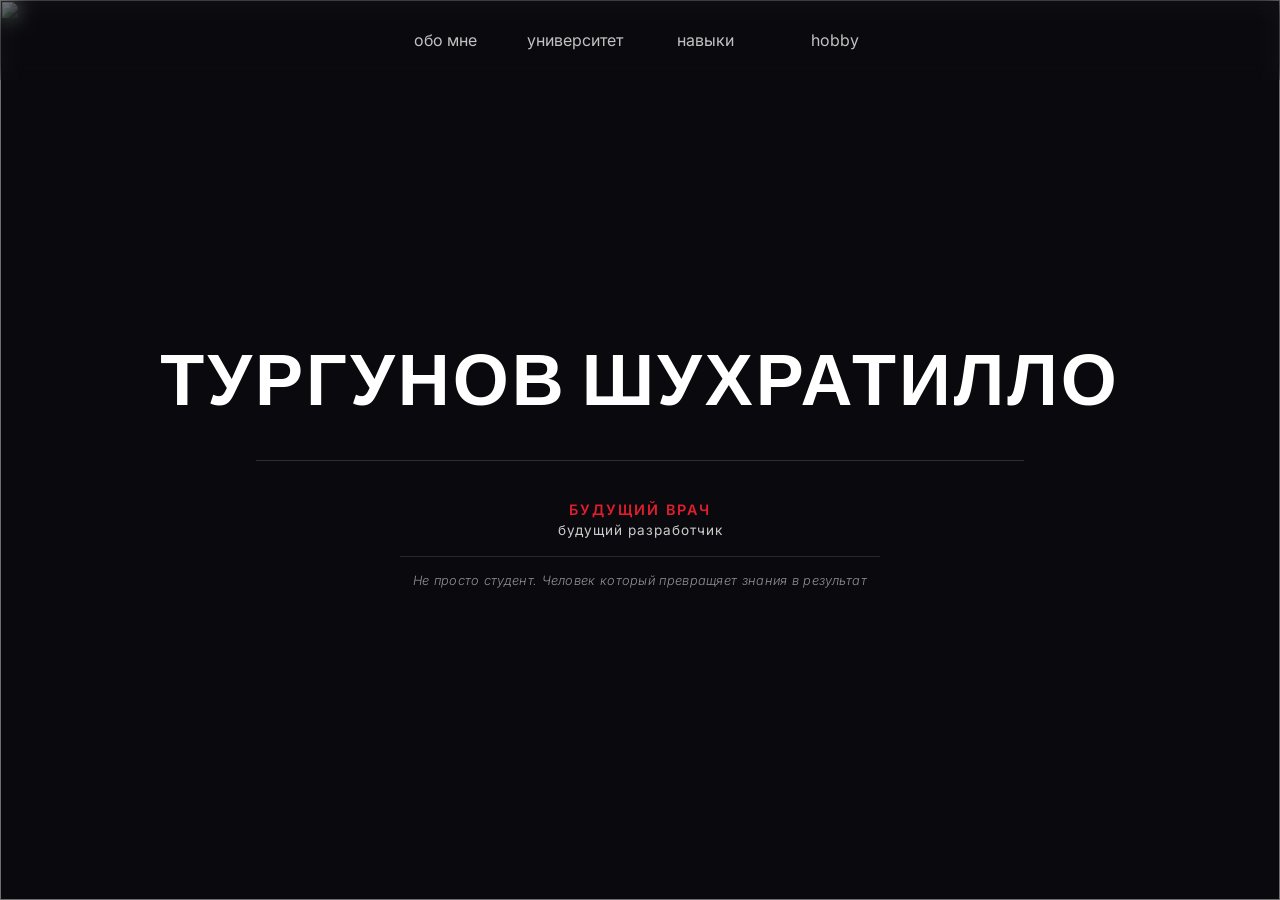
==== index.html @ e95ca212 "Add files via upload" ====
<!DOCTYPE html>
<html lang="ru">
<head>
    <meta charset="UTF-8">
    <meta name="viewport" content="width=device-width, initial-scale=1.0">
    <meta name="description" content="Личный сайт Шухратилло Тургунова. Портфолио, проекты, программирование и путь будущего врача.">

<meta name="keywords" content="Шухратилло, Тургунов, Shukhratillo, программист, врач, портфолио, веб-разработка">

<meta name="author" content="Shukhratillo Turgunov">

    <title>shukhratillo</title>

    <link rel="stylesheet" href="return.css">
    <link rel="preconnect" href="https://fonts.googleapis.com">
    <link href="https://fonts.googleapis.com/css2?family=Bebas+Neue&family=Inter:wght@400;500&display=swap" rel="stylesheet">
</head>
<body>

<section class="hero">

    <img src="i.jpg" alt="" class="hero-bg-img">
    <nav>
        <ul class="menu">
            <li><a href="aboutme.html">обо мне</a></li>
            <li><a href="university.html">университет</a></li>
            <li><a href="skills.html">навыки</a></li>
            <li><a href="hobby.html">hobby</a></li>
        </ul>
    </nav>

    <div class="content">
        <h1>ТУРГУНОВ ШУХРАТИЛЛО</h1>
          <hr>
        <p class="role-primary">Будущий врач</p>
        <p class="role-secondary">будущий разработчик</p>
        <p class="tagline">Не просто студент. Человек который превращяет знания в результат</p>
    </div>

     

</section>

</body>
</html>
---- return.css ----
body{
    background: #0a0a0f;
    font-family: 'Inter', sans-serif;
}

*{
    margin: 0;
    padding: 0;
    box-sizing: border-box;
}


.hero {
    width: 100%;
    min-height: 100vh;
    display: flex;
    align-items: center;
    justify-content: center;
    flex-direction: column;
    position: relative;
    padding: 3rem 2rem;
    overflow: hidden;
}

.hero-bg-img {
    position: absolute;
    inset: 0;
    width: 100%;
    height: 100%;
    object-fit: cover;
    object-position: center top;
    z-index: -2;
}



.hero::before {
    content: '';
    position: absolute;
    inset: 0;
    background: rgba(10, 10, 15, 0.45);
    z-index: -1;
}

.content{
    color: white;
    text-align: center;
    z-index: 1;
    position: relative;
    margin-top: 40px;
}

.content h1{
    font-family: 'Bebas Neue', sans-serif;
    font-size: clamp(2.5rem, 6vw, 4.5rem);
    letter-spacing: 3px;
    line-height: 1;
    margin-bottom: 0.5rem;
}

.content .role-primary {
    color: #e11d2e;
    font-size: 0.9rem;
    font-weight: 600;
    text-transform: uppercase;
    letter-spacing: 2px;
    margin-bottom: 4px;
}

.content .role-secondary {
    color: #cccccc;
    font-size: 0.85rem;
    letter-spacing: 1px;
    margin-bottom: 18px;
}

.content .tagline {
    color: rgba(255, 255, 255, 0.55);
    font-size: 0.8rem;
    font-weight: 300;
    font-style: italic;
    letter-spacing: 0.3px;
    max-width: 480px;
    margin: 0 auto;
    padding-top: 14px;
    border-top: 1px solid rgba(255, 255, 255, 0.12);
    line-height: 1.6;
}

hr{
    border: none;
    border-top: 1px solid rgba(255, 255, 255, 0.15);
    width: 80%;
    margin: 2.5rem auto;
    position: relative;
    z-index: 1;
}






.timeline{
    position: relative;
    width: 100%;
    max-width: 1200px;
    margin: 120px auto;
    background: transparent;
}

.timeline-title{
    color: white;
    text-align: center;
    font-size: 60px;
    margin-bottom: 100px;
    font-family: 'Bebas Neue', sans-serif;
    letter-spacing: 4px;
}

.timeline::before{
    content: "";
    position: absolute;
    width: 5px;
    background: #c0392b;
    left: 50%;
    transform: translateX(-50%);
    top: 120px;
    bottom: 0;
    border-radius: 20px;
    background: linear-gradient(#8b0000, #ff3c28, #8b0000);
}


.timeline-item{
    width:45%;
    display:block;
    text-decoration:none;
    margin-bottom:90px;
    position:relative;
    opacity: 0;
    transform: translateY(80px);
    transition: 1s;
}

.timeline-item::before{
    content: "";
    position: absolute;
    width: 18px;
    height: 18px;
    background: #c0392b;
    border-radius: 50%;
    top: 45%;
    z-index: 5;
}

.timeline-item::after{
    content:"";
    position:absolute;
    width:40px;
    height:4px;
    background:#c0392b;
    top:47%;
}

.timeline-item.show{
    opacity: 1;
    transform: translateY(0);
}

.left{
    margin-right:auto;
}

.left::before{
    right: -49px;
}

.left::after{
    right:-40px;
}

.right{
    margin-left:auto;
}

.right::before{
    left: -49px;
}

.right::after{
    left:-40px;
}

/* .timeline-content{
    background:#111;
    border-radius:20px;
    overflow:hidden;
    border:1px solid rgba(255,255,255,.08);
    transition:.4s;
} */


.timeline-content{
    /* background: rgba(20, 20, 20, .45); */
    border-radius: 24px;
    overflow:hidden;
    border:1px solid rgba(255,255,255,.08);
    transition:.4s;
    position: relative;
    backdrop-filter: blur(12px);
    transform-style: preserve-3d;
    perspective: 1000px;
    cursor: pointer;
}

.timeline-img{
    width:100%;
    height: 330px;
    object-fit:cover;
    display: block;
    transition: transform .8s ease;
    border-radius: 18px 18px 0 0;
}

.timeline-content:hover{
    /* transform:translateY(-15px); */
    border-color:#c0392b;
    box-shadow: 0 20px 50px rgba(0,0,0,.5),
                0 0 30px rgba(192,57,43,.45);
}

.timeline-content:hover .timeline-img{
    transform: scale(1.12);
}

.timeline-content::after{
    content:"";
    position:absolute;
    left:0;
    right:0;
    bottom:0;
    height:45%;
    background:linear-gradient(
        transparent,
        rgba(10,10,15,.95)
    );
}

.timeline-content::before{
    content:"";
    position:absolute;
    width: 250px;
    height: 250px;
    background: radial-gradient(rgba(192, 57, 43, .35), transparent 70%
    );
    /* inset:0; */
    border:2px solid transparent;
    border-radius: 50%;
   transform: translate(-50%, -50%);
   pointer-events: none;
   transition: .3s;
   left:var(--x);
    top:var(--y);
    opacity:1;

}

.timeline-content:hover::before{
    border-color:#c0392b;
}

.timeline-text{
    padding: 25px;
    position: absolute;
    bottom: 30px;
    left: 25px;
    z-index: 5;
}

.timeline-text h3{
    font-size: 36px;
    color: white;
    font-size: 30px;
    margin-bottom: 10px;
    letter-spacing: 3px;
    text-shadow: 0 0 15px black;
}

.timeline-text p{
    color: #bdbdbd;
    line-height: 1.7;
    text-shadow: 0 0 10px black;
}

.timeline-progress{
    position:absolute;
    left:50%;
    transform:translateX(-50%);
    width:5px;
    background:#ff3c28;
    height:0;
    border-radius:20px;
}




@media(max-width: 600px){
    .kurses{
        grid-template-columns: 1fr;
        min-width: 320px;
    }

    .kurs-card{
        aspect-ratio: 4/3;
    }
}


ul{
    margin: 0;
    padding: 0;
    list-style: none;
}

nav{
    position: fixed;
    display: flex;
    align-items: center;
    justify-content: center;
    padding: 0 30px;
    /* position: relative; */
    z-index: 10000;
    backdrop-filter: blur(10px);
    width: 100%;
    top: 0;

}

.menu{
    margin: 0;
    padding: 0;
    display: flex;
    justify-content: center;
    align-items: stretch;
    height: 80px;
}

.menu li{
    display: flex;
    width: 130px;
    color: rgb(255 255 255/ 96%);
    transition: 0.3s ease-in-out;
    position: relative;
    justify-content: center;
    align-items: center;
    height: 80px;
}

.menu li:hover .submenu{
    height: 120px;
    opacity: 1;
    /* visibility: hidden; */
}

.menu>li:hover>a{
    opacity: 1;
}

.menu>li:hover>a::before{
    visibility: visible;
    scale: 1 1;
}

.submenu{
    display: flex;
    overflow: hidden;
    position: absolute;
    left: 0;
    display: flex;
    justify-content: center;
    align-items: stretch;
    width: 180px;
    background: linear-gradient(
        rgb(0 0 0/16%),
        rgb(0 0 0 / 0%)
    );
    backdrop-filter: blur(10px);
    height: 0;
    line-height: 40px;
    box-sizing: border-box;
    transition: height 0.3s ease-in-out;
    z-index: 100;
    top: 100%;
    left: 50%;
    transform: translateX(-50%);
    flex-direction: column;
    background: rgba(15, 15, 15, .9);
    border-radius: 12px;
    transition: .3s;
     
}

.menu li ..submenu a{
    color: #fff;
    /* opacity: 0; */
    font-size: 16px;
    transition: opacity (.25s);
}

.menu>li .submenu>a{
    opacity: 0.7;
}


.menu>li .submenu a:hover{
    background: linear-gradient(
        rgb(0 0 0 / 38%),
        rgb(0 0 0 / 0%)
    );
    opacity: 1;
    
}

.menu>li a{
    display: flex;
    align-items: center;
    justify-content: center;
    padding: 0 7px;
    font-size: 16px;
    text-decoration: none;
    position: relative;
    height: 100%;
    transition: 0.3s;
    color: rgba(255, 255, 255, 0.75);
}


.menu>li>a::before{
    content: '';
    position: absolute;
    width: 100%;
    height: 3px;
    bottom: 3px;
    left: 0px;
    border-radius: 3px;
    background-color: rgb(255 255 255 / 78%);
    transition: 0.2s ease-in-out;
    visibility: hidden;
}


html{
    scroll-behavior:smooth;
}

.footer-social {
    display: flex;
    align-items: center;
    justify-content: space-between;
    padding: 24px 4px 10px;
    border-top: 1px solid var(--border-color);
    flex-wrap: wrap;
    gap: 16px;
}

.footer-social span {
    font-size: 12.5px;
    color: var(--text-gray-dim);
}

.social-icons {
    display: flex;
    gap: 20px;
}

.social-icons a {
    color: var(--text-gray);
    text-decoration: none;
    font-size: 13px;
    font-weight: 500;
    transition: color 0.25s ease;
}

.social-icons a:hover {
    color: var(--red);
}

@media (max-width: 600px) {
    .footer-social {
        flex-direction: column;
        text-align: center;
    }
}
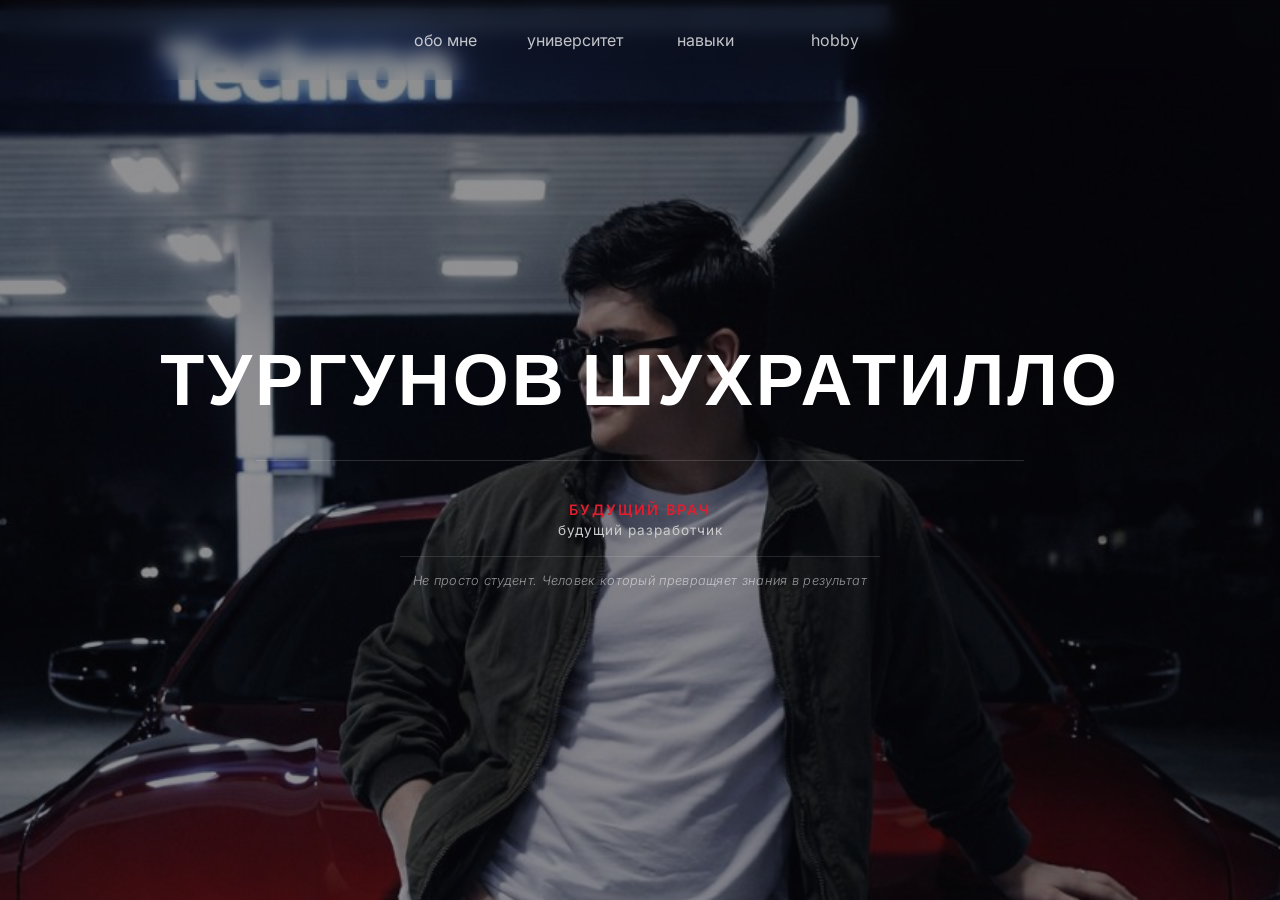
==== commit d516aad7: "return html" ====
--- a/index.html
+++ b/index.html
@@ -42,4 +42,4 @@
 </section>
 
 </body>
-</html>+</html>
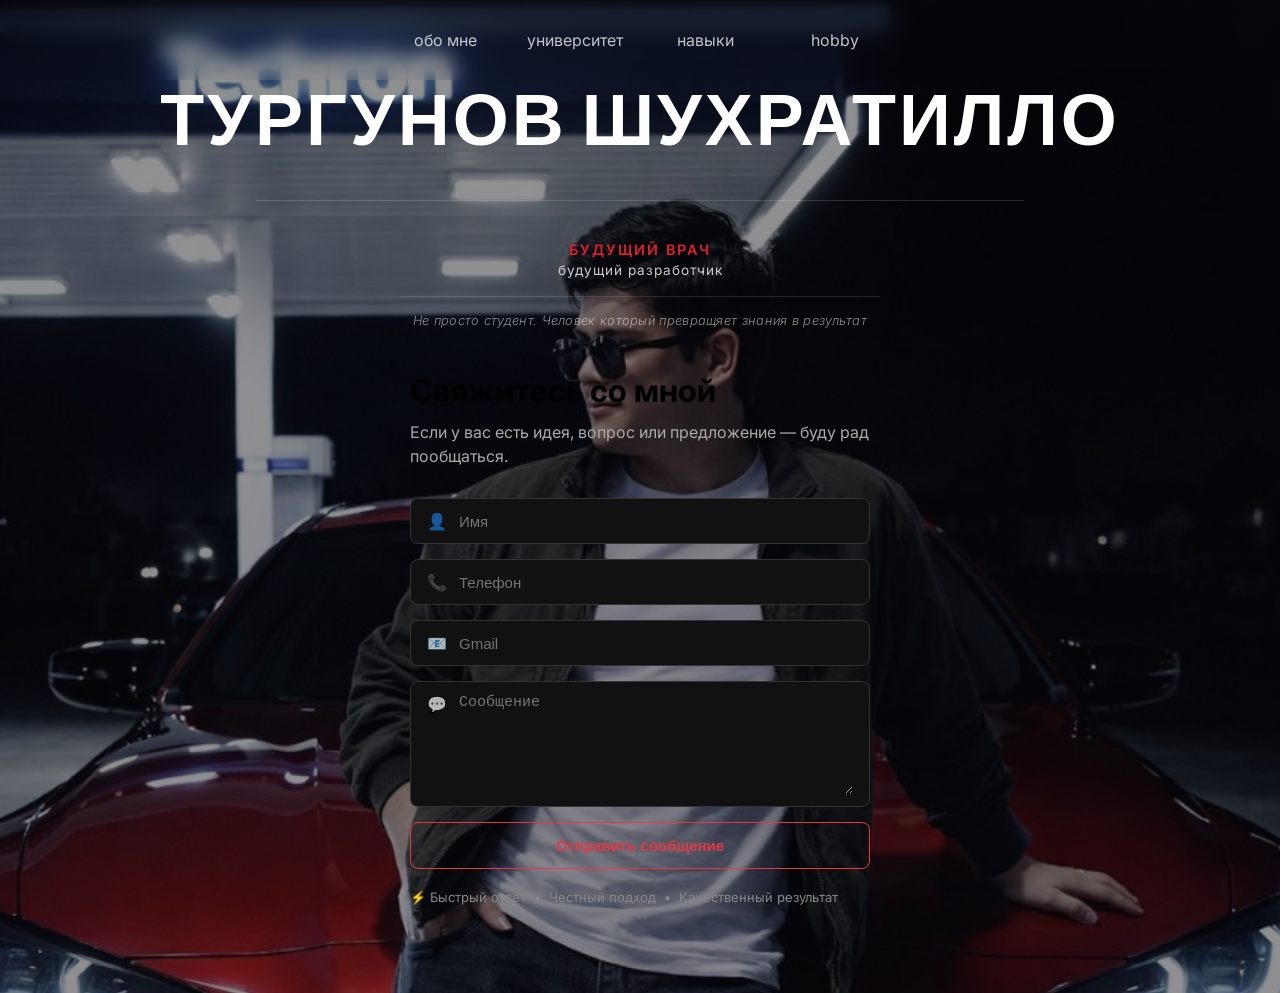
==== commit b2e4fcc7: "add bags" ====
--- a/index.html
+++ b/index.html
@@ -37,9 +37,82 @@
         <p class="tagline">Не просто студент. Человек который превращяет знания в результат</p>
     </div>
 
+<section id="contact-form">
+  <h2>Свяжитесь со мной</h2>
+  <p class="contact-subtitle">Если у вас есть идея, вопрос или предложение — буду рад пообщаться.</p>
+
+  <form id="contactForm">
+    <div class="input-group">
+      <span class="icon">👤</span>
+      <input type="text" id="name" placeholder="Имя" required />
+    </div>
+
+    <div class="input-group">
+      <span class="icon">📞</span>
+      <input type="text" id="phone" placeholder="Телефон" />
+    </div>
+
+    <div class="input-group">
+      <span class="icon">📧</span>
+      <input type="email" id="gmail" placeholder="Gmail" />
+    </div>
+
+    <div class="input-group textarea-group">
+      <span class="icon">💬</span>
+      <textarea id="message" placeholder="Сообщение" required></textarea>
+    </div>
+
+    <button type="submit">Отправить сообщение</button>
+  </form>
+
+  <p id="formStatus"></p>
+
+  <div class="contact-footer">
+    ⚡ Быстрый ответ &nbsp;•&nbsp; Честный подход &nbsp;•&nbsp; Качественный результат
+  </div>
+</section>
+
+<script>
+  const form = document.getElementById('contactForm');
+  const status = document.getElementById('formStatus');
+
+  form.addEventListener('submit', async function (e) {
+    e.preventDefault();
+    status.textContent = 'Отправка...';
+
+    const name = document.getElementById('name').value;
+    const phone = document.getElementById('phone').value;
+    const gmail = document.getElementById('gmail').value;
+    const message = document.getElementById('message').value;
+
+    const contact = phone && gmail ? phone + ' / ' + gmail : (phone || gmail);
+
+    try {
+      const response = await fetch('https://shukhratillo-papper-github-io.vercel.app/api/contact', {
+        method: 'POST',
+        headers: { 'Content-Type': 'application/json' },
+        body: JSON.stringify({ name, email: contact, message }),
+      });
+
+      const data = await response.json();
+
+      if (data.success) {
+        status.textContent = 'Сообщение отправлено! Спасибо.';
+        form.reset();
+      } else {
+        status.textContent = 'Ошибка: ' + data.error;
+      }
+    } catch (error) {
+      status.textContent = 'Ошибка отправки. Попробуйте позже.';
+    }
+  });
+</script>
      
 
 </section>
 
+
+
+
 </body>
 </html>
--- a/return.css
+++ b/return.css
@@ -101,221 +101,9 @@
 
 
 
-.timeline{
-    position: relative;
-    width: 100%;
-    max-width: 1200px;
-    margin: 120px auto;
-    background: transparent;
-}
-
-.timeline-title{
-    color: white;
-    text-align: center;
-    font-size: 60px;
-    margin-bottom: 100px;
-    font-family: 'Bebas Neue', sans-serif;
-    letter-spacing: 4px;
-}
-
-.timeline::before{
-    content: "";
-    position: absolute;
-    width: 5px;
-    background: #c0392b;
-    left: 50%;
-    transform: translateX(-50%);
-    top: 120px;
-    bottom: 0;
-    border-radius: 20px;
-    background: linear-gradient(#8b0000, #ff3c28, #8b0000);
-}
-
-
-.timeline-item{
-    width:45%;
-    display:block;
-    text-decoration:none;
-    margin-bottom:90px;
-    position:relative;
-    opacity: 0;
-    transform: translateY(80px);
-    transition: 1s;
-}
-
-.timeline-item::before{
-    content: "";
-    position: absolute;
-    width: 18px;
-    height: 18px;
-    background: #c0392b;
-    border-radius: 50%;
-    top: 45%;
-    z-index: 5;
-}
-
-.timeline-item::after{
-    content:"";
-    position:absolute;
-    width:40px;
-    height:4px;
-    background:#c0392b;
-    top:47%;
-}
-
-.timeline-item.show{
-    opacity: 1;
-    transform: translateY(0);
-}
-
-.left{
-    margin-right:auto;
-}
-
-.left::before{
-    right: -49px;
-}
-
-.left::after{
-    right:-40px;
-}
-
-.right{
-    margin-left:auto;
-}
-
-.right::before{
-    left: -49px;
-}
-
-.right::after{
-    left:-40px;
-}
-
-/* .timeline-content{
-    background:#111;
-    border-radius:20px;
-    overflow:hidden;
-    border:1px solid rgba(255,255,255,.08);
-    transition:.4s;
-} */
-
-
-.timeline-content{
-    /* background: rgba(20, 20, 20, .45); */
-    border-radius: 24px;
-    overflow:hidden;
-    border:1px solid rgba(255,255,255,.08);
-    transition:.4s;
-    position: relative;
-    backdrop-filter: blur(12px);
-    transform-style: preserve-3d;
-    perspective: 1000px;
-    cursor: pointer;
-}
-
-.timeline-img{
-    width:100%;
-    height: 330px;
-    object-fit:cover;
-    display: block;
-    transition: transform .8s ease;
-    border-radius: 18px 18px 0 0;
-}
-
-.timeline-content:hover{
-    /* transform:translateY(-15px); */
-    border-color:#c0392b;
-    box-shadow: 0 20px 50px rgba(0,0,0,.5),
-                0 0 30px rgba(192,57,43,.45);
-}
-
-.timeline-content:hover .timeline-img{
-    transform: scale(1.12);
-}
-
-.timeline-content::after{
-    content:"";
-    position:absolute;
-    left:0;
-    right:0;
-    bottom:0;
-    height:45%;
-    background:linear-gradient(
-        transparent,
-        rgba(10,10,15,.95)
-    );
-}
-
-.timeline-content::before{
-    content:"";
-    position:absolute;
-    width: 250px;
-    height: 250px;
-    background: radial-gradient(rgba(192, 57, 43, .35), transparent 70%
-    );
-    /* inset:0; */
-    border:2px solid transparent;
-    border-radius: 50%;
-   transform: translate(-50%, -50%);
-   pointer-events: none;
-   transition: .3s;
-   left:var(--x);
-    top:var(--y);
-    opacity:1;
-
-}
-
-.timeline-content:hover::before{
-    border-color:#c0392b;
-}
-
-.timeline-text{
-    padding: 25px;
-    position: absolute;
-    bottom: 30px;
-    left: 25px;
-    z-index: 5;
-}
-
-.timeline-text h3{
-    font-size: 36px;
-    color: white;
-    font-size: 30px;
-    margin-bottom: 10px;
-    letter-spacing: 3px;
-    text-shadow: 0 0 15px black;
-}
-
-.timeline-text p{
-    color: #bdbdbd;
-    line-height: 1.7;
-    text-shadow: 0 0 10px black;
-}
-
-.timeline-progress{
-    position:absolute;
-    left:50%;
-    transform:translateX(-50%);
-    width:5px;
-    background:#ff3c28;
-    height:0;
-    border-radius:20px;
-}
-
-
-
-
-@media(max-width: 600px){
-    .kurses{
-        grid-template-columns: 1fr;
-        min-width: 320px;
-    }
-
-    .kurs-card{
-        aspect-ratio: 4/3;
-    }
-}
+
+
+
 
 
 ul{
@@ -402,7 +190,7 @@
      
 }
 
-.menu li ..submenu a{
+.menu li .submenu a{
     color: #fff;
     /* opacity: 0; */
     font-size: 16px;
@@ -450,46 +238,111 @@
     visibility: hidden;
 }
 
+@media (max-width: 600px) {
+    .menu li {
+        width: auto;
+        min-width: 60px;
+    }
+    
+    .menu > li > a {
+        font-size: 13px;
+        padding: 0 6px;
+    }
+    
+    nav {
+        padding: 0 5px;
+    }
+}
+
 
 html{
     scroll-behavior:smooth;
 }
 
-.footer-social {
-    display: flex;
-    align-items: center;
-    justify-content: space-between;
-    padding: 24px 4px 10px;
-    border-top: 1px solid var(--border-color);
-    flex-wrap: wrap;
-    gap: 16px;
-}
-
-.footer-social span {
-    font-size: 12.5px;
-    color: var(--text-gray-dim);
-}
-
-.social-icons {
-    display: flex;
-    gap: 20px;
-}
-
-.social-icons a {
-    color: var(--text-gray);
-    text-decoration: none;
-    font-size: 13px;
-    font-weight: 500;
-    transition: color 0.25s ease;
-}
-
-.social-icons a:hover {
-    color: var(--red);
-}
-
-@media (max-width: 600px) {
-    .footer-social {
-        flex-direction: column;
-        text-align: center;
-    }
-}
+
+
+#contact-form {
+  max-width: 500px;
+  padding: 40px 20px;
+}
+
+#contact-form h2 {
+  font-size: 32px;
+  margin-bottom: 10px;
+}
+
+.contact-subtitle {
+  color: #aaa;
+  margin-bottom: 30px;
+  line-height: 1.5;
+}
+
+.input-group {
+  display: flex;
+  align-items: center;
+  background: #111;
+  border: 1px solid #333;
+  border-radius: 8px;
+  padding: 12px 16px;
+  margin-bottom: 15px;
+  transition: border-color 0.2s;
+}
+
+.input-group:focus-within {
+  border-color: #e63946;
+}
+
+.input-group .icon {
+  margin-right: 12px;
+  opacity: 0.7;
+}
+
+.input-group input,
+.input-group textarea {
+  background: transparent;
+  border: none;
+  outline: none;
+  color: #fff;
+  width: 100%;
+  font-size: 15px;
+}
+
+.textarea-group {
+  align-items: flex-start;
+}
+
+.textarea-group textarea {
+  min-height: 100px;
+  resize: vertical;
+}
+
+#contact-form button {
+  width: 100%;
+  background: transparent;
+  color: #e63946;
+  border: 1px solid #e63946;
+  padding: 14px;
+  border-radius: 8px;
+  font-weight: 600;
+  font-size: 15px;
+  cursor: pointer;
+  transition: background 0.2s, color 0.2s;
+}
+
+#contact-form button:hover {
+  background: #e63946;
+  color: #fff;
+}
+
+.contact-footer {
+  margin-top: 20px;
+  color: #888;
+  font-size: 13px;
+}
+
+#formStatus {
+  margin-top: 15px;
+  color: #e63946;
+}
+
+
